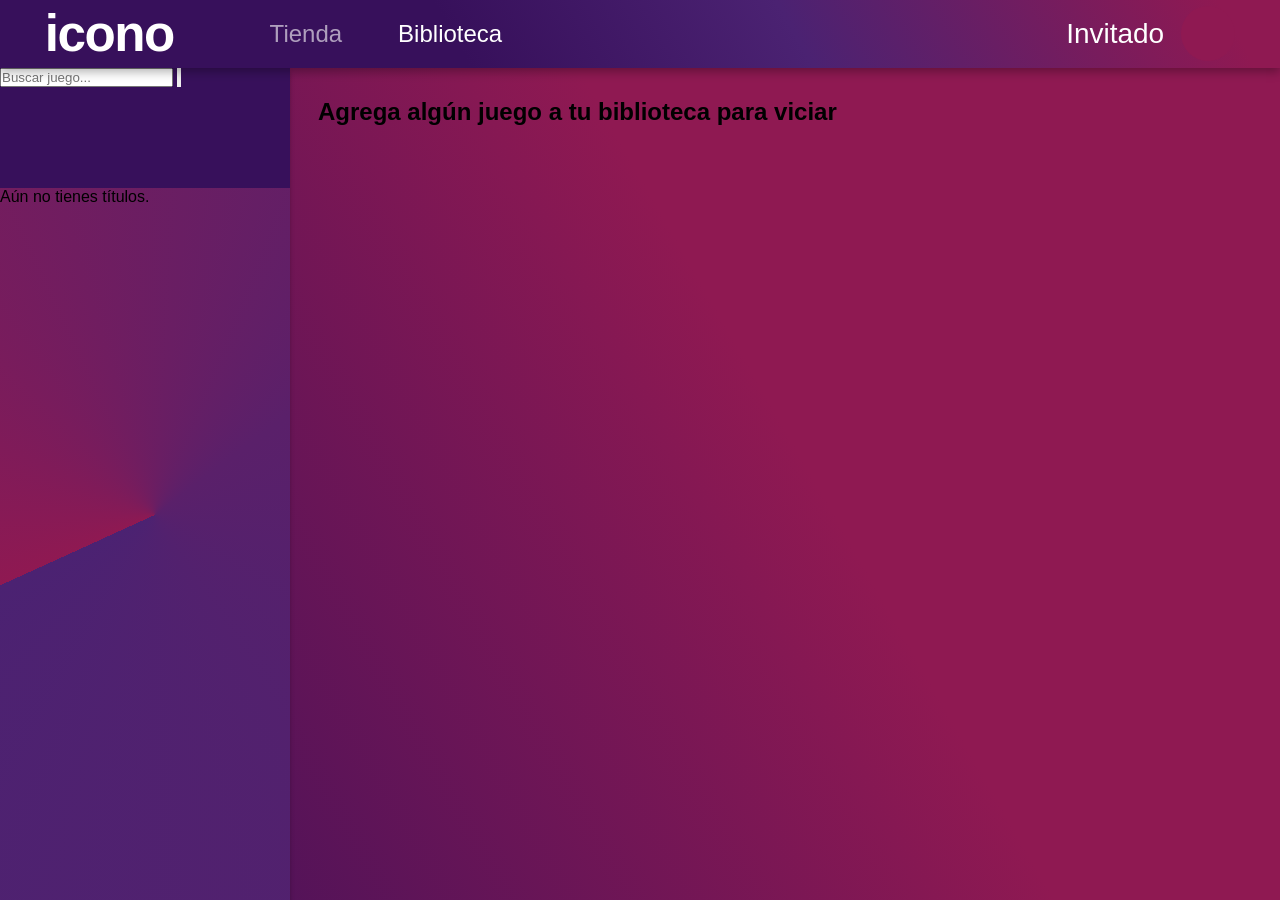
==== src/main/webapp/biblioteca.html @ ac636961 "creación repositorio" ====
<!DOCTYPE html>
<html lang="es">
<head>
    <meta charset="UTF-8">
    <meta name="viewport" content="width=device-width, initial-scale=1.0">
    <title>Mi Biblioteca - Juegos</title>
    <link rel="stylesheet" href="css/biblioteca.css">
</head>
<body class="body-biblioteca">

<header class="header">
    <h1 class="logo">icono</h1>
    <nav class="nav" id="menu-principal">
        <a href="tienda.html" class="link">Tienda</a>
        <a href="biblioteca.html" class="link active">Biblioteca</a>
        <a href="editor.html" class="link req-editor" style="display: none;">Subir Juego</a>
        <a href="mis_publicaciones.html" class="link req-editor" style="display: none;">Mis Publicaciones</a>
        <a href="revision.html" class="link req-admin" style="display: none;">Revision</a>
    </nav>
    <div class="user-slot">
        <span id="username" class="user-name">Invitado</span>
        <div class="user-avatar"></div>
    </div>
</header>

<div class="layout-biblioteca">
    <aside class="sidebar-biblioteca">
        <div class="sidebar-header">
            <div class="buscador-container">
                <input type="text" class="input-buscador" placeholder="Buscar juego...">
                <button class="btn-filtro" title="Filtrar y ordenar">
                    <svg viewBox="0 0 24 24" fill="none" stroke="currentColor" stroke-width="2" stroke-linecap="round" stroke-linejoin="round">
                        <polygon points="22 3 2 3 10 12.46 10 19 14 21 14 12.46 22 3"></polygon>
                    </svg>
                </button>
            </div>
        </div>

        <div class="sidebar-lista" id="lista-lateral-juegos">
            <div class="mensaje-vacio-sidebar" id="mensaje-vacio-sidebar">
                Aún no tienes títulos.
            </div>
        </div>
    </aside>

    <main class="main-biblioteca">

        <div class="mensaje-vacio-principal" id="mensaje-vacio-grid">
            <h2>Agrega algún juego a tu biblioteca para viciar</h2>
        </div>

        <div class="grid-biblioteca" id="grid-juegos" style="display: none;">
        </div>

    </main>
</div>

<script src="js/auth.js"></script>
</body>
</html>
---- src/main/webapp/css/biblioteca.css ----
/* ============================================================
   1. RESET BÁSICO Y CONFIGURACIÓN GLOBAL
   ============================================================ */
* {
    box-sizing: border-box;
    margin: 0;
    padding: 0;
    font-family: 'Inter', Arial, sans-serif;
}

.body-biblioteca {
    background: linear-gradient(60.2deg, #37105C -5.3%, #8F1952 58.78%);
    min-height: 100vh;
    display: flex;
    flex-direction: column;
    overflow: hidden; /* Evitamos scroll general si no hace falta */
}

/* ============================================================
   2. CABECERA (EXTRAÍDA DIRECTAMENTE DE TU tienda.css)
   ============================================================ */
.header {
    position: sticky;
    top: 0;
    z-index: 1000;
    background: linear-gradient(60.5deg, #37105B 35.73%, #4B2272 61.77%, #8F1952 95.26%, #8F1952 119.44%);
    height: 7.5vh;
    width: 100%;
    display: flex;
    align-items: center;
    padding: 0 3.5%;
    box-shadow: 0 0.25rem 0.6rem rgba(0, 0, 0, 0.3);
}

.logo {
    color: #FFFFFF;
    font-weight: 900;
    font-size: 3.2rem;
    letter-spacing: -0.03em;
}

.nav {
    display: flex;
    gap: 3.5rem;
    margin-left: 6rem;
}

.link {
    color: rgba(255, 255, 255, 0.6);
    font-size: 1.5rem;
    font-family: 'Kokoro', sans-serif;
    text-decoration: none;
    text-transform: capitalize;
    transition: color 0.3s ease;
}

.link:hover, .link.active {
    color: #FFFFFF;
}

.user-slot {
    margin-left: auto;
    display: flex;
    align-items: center;
    gap: 1.0625rem;
}

.user-name {
    color: #FFFFFF;
    font-size: 1.75rem;
    font-family: 'Kokoro', sans-serif;
    text-transform: capitalize;
    text-align: right;
}

.user-avatar {
    width: 3.375rem;
    height: 3.4375rem;
    background: url('../img/image.png') center/cover no-repeat;
    border-radius: 50%;
    background-color: #8F1952;
}

/* ============================================================
   3. ESTRUCTURA DE LA PÁGINA (SIDEBAR + MAIN)
   ============================================================ */
.layout-biblioteca {
    display: flex;
    flex-grow: 1;
    /* Ocupa exactamente el alto restante de la pantalla */
    height: calc(100vh - 7.5vh);
}

/* --- BARRA LATERAL (290px exactos del Figma) --- */
.sidebar-biblioteca {
    width: 18.125rem; /* 290px */
    height: 100%;
    background: conic-gradient(from 245.52deg at 53.45% 53.71%, #8F1952 0deg, #5A206A 167.46deg, #4B2272 360deg);
    box-shadow: 0px 4px 4px rgba(0, 0, 0, 0.25);
    display: flex;
    flex-direction: column;
    flex-shrink: 0;
    overflow-y: auto;
}

/* Caja oscura de arriba (120px) */
.sidebar-header {
    width: 100%;
    height: 7.5rem; /* 120px */
    background: #37105B;
    flex-shrink: 0;
}

/* Lista de juegos en la barra */
.sidebar-lista {
    display: flex;
    flex-direction: column;
}

.item-juego {
    width: 100%;
    height: 2.5rem; /* 40px */
    display: flex;
    align-items: center;
    padding-left: 1rem; /* 16px de margen izquierdo según tus coordenadas */
    cursor: pointer;
    transition: background 0.2s ease;
}

.item-juego:hover {
    background: rgba(255, 255, 255, 0.1);
}

.icono-juego {
    width: 2rem; /* 32px */
    height: 1.75rem; /* 28px */
    object-fit: contain;
}

.texto-juego {
    color: #FFFFFF;
    font-size: 1.25rem; /* 20px */
    margin-left: 0.3125rem; /* 5px de separación para llegar a los 53px exactos */
    font-family: 'Kokoro', sans-serif;
    text-transform: capitalize;
}

/* --- CONTENEDOR DE TARJETAS --- */
.main-biblioteca {
    flex-grow: 1;
    /* Margen exacto: 30px arriba (1.875rem), 28px izquierda de separación con la barra (1.75rem) */
    padding: 1.875rem 2rem 2rem 1.75rem;
    overflow-y: auto; /* Permite scroll solo en esta parte si hay muchos juegos */
}

/* ============================================================
   4. TARJETAS DE JUEGO (5 COLUMNAS EXACTAS Y FLUIDAS)
   ============================================================ */
.grid-biblioteca {
    display: grid;
    /* MAGIA: Forzamos exactamente 5 columnas elásticas.
       Así siempre habrá 5 juegos por fila sin importar el tamaño de tu monitor */
    grid-template-columns: repeat(5, 1fr);
    /* 14px de separación vertical, 28px de separación horizontal */
    gap: 0.875rem 1.75rem;
    width: 100%;
}

.card-biblioteca {
    width: 100%;
    /* Mantiene la proporción exacta de tu Figma (240x388) sin usar medidas fijas que rompan la pantalla */
    aspect-ratio: 240 / 388;
    height: auto;
    background-color: rgba(0, 0, 0, 0.2);
    background-position: center;
    background-size: cover;
    position: relative;
    overflow: hidden;
    box-shadow: 0 0.5rem 1rem rgba(0, 0, 0, 0.3);
}

/* ============================================================
   5. BOTÓN JUGAR (ALINEADO A LA DERECHA)
   ============================================================ */
/* Capa oscura que aparece por debajo en hover */
.overlay-biblioteca {
    position: absolute;
    bottom: 0; left: 0; right: 0;
    height: 6.5rem;
    background: linear-gradient(180deg, rgba(55, 16, 92, 0) 0%, rgba(143, 25, 82, 0.9) 100%);
    opacity: 0;
    transition: opacity 0.3s ease;
    display: flex;

    /* ESTO EMPUJA EL BOTÓN HACIA LA DERECHA */
    justify-content: flex-end;
    align-items: center;
    /* Le damos un pequeño margen para que no choque contra la pared */
    padding-right: 1rem;
    backdrop-filter: blur(2px);
}

.card-biblioteca:hover .overlay-biblioteca {
    opacity: 1;
}

/* Botón jugar (Ajustado para que respire bien dentro de la tarjeta) */
.btn-jugar {
    width: 60%; /* Hacemos el botón un poco fluido para que no se salga al encoger la pantalla */
    max-width: 8.625rem; /* Tope exacto de 138px de tu Figma */
    height: 2.875rem; /* 46px */
    display: flex;
    justify-content: center;
    align-items: center;
    color: #FFFFFF;
    font-size: 1.6rem;
    font-family: 'Kokoro', sans-serif;
    border: none;
    border-radius: 0.9375rem; /* 15px */
    cursor: pointer;
    background: radial-gradient(circle at right, #37105C 10%, #831149 100%);
    box-shadow: 0 4px 13.7px rgba(0, 0, 0, 0.65);
    transition: transform 0.2s ease;
}

/* Triangulito de Play (▶) */
.btn-jugar::before {
    content: "▶";
    font-size: 1.2rem;
    margin-right: 0.5rem;
}

.btn-jugar:hover {
    transform: translateY(-0.125rem);
}
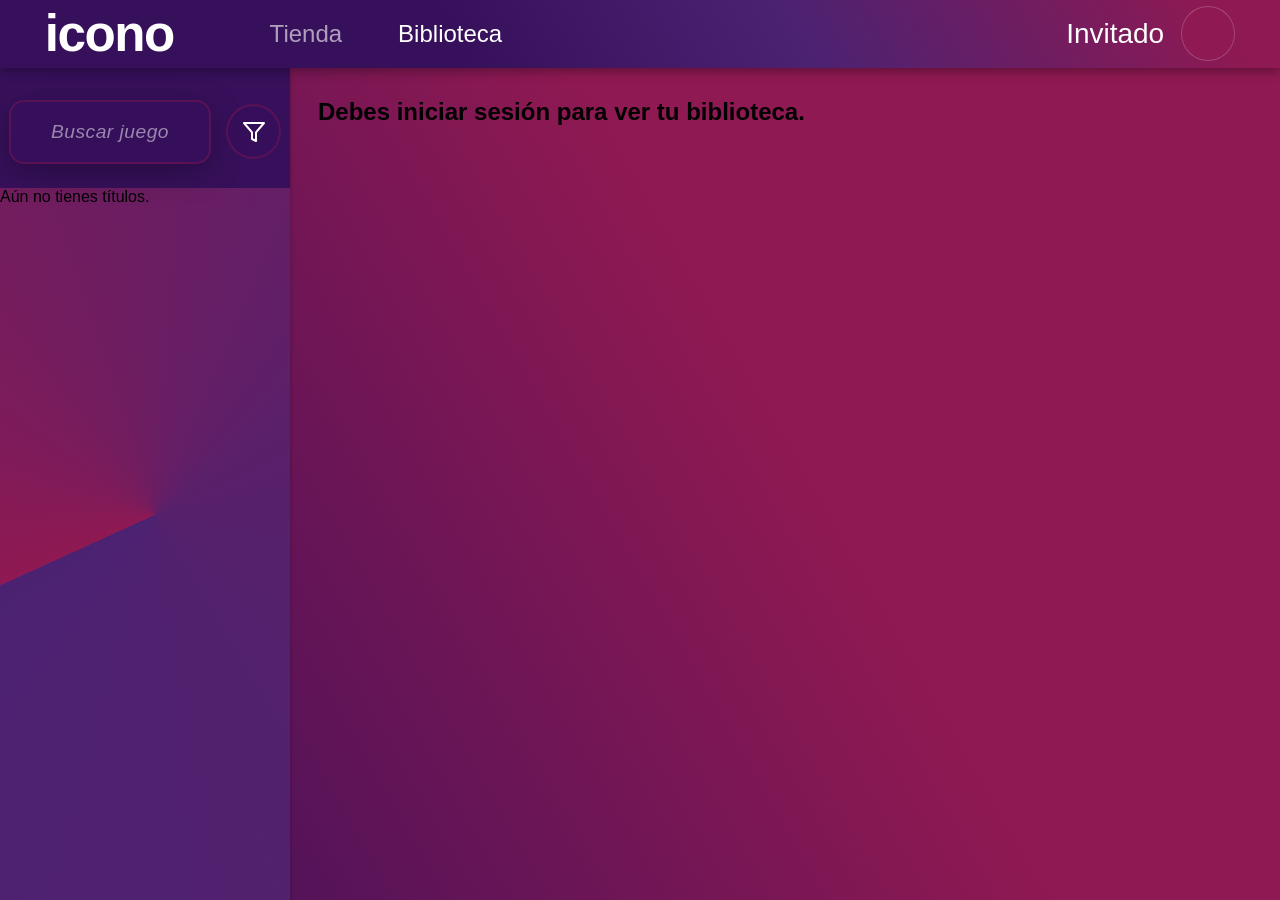
==== commit bf5e6e18: "limpieza de comentarios" ====
--- a/src/main/webapp/biblioteca.html
+++ b/src/main/webapp/biblioteca.html
@@ -29,7 +29,8 @@
             <div class="buscador-container">
                 <input type="text" class="input-buscador" placeholder="Buscar juego...">
                 <button class="btn-filtro" title="Filtrar y ordenar">
-                    <svg viewBox="0 0 24 24" fill="none" stroke="currentColor" stroke-width="2" stroke-linecap="round" stroke-linejoin="round">
+                    <svg viewBox="0 0 24 24" fill="none" stroke="currentColor" stroke-width="2" stroke-linecap="round"
+                         stroke-linejoin="round">
                         <polygon points="22 3 2 3 10 12.46 10 19 14 21 14 12.46 22 3"></polygon>
                     </svg>
                 </button>
@@ -56,5 +57,6 @@
 </div>
 
 <script src="js/auth.js"></script>
+<script src="js/biblioteca.js"></script>
 </body>
 </html>
--- a/src/main/webapp/css/biblioteca.css
+++ b/src/main/webapp/css/biblioteca.css
@@ -1,6 +1,4 @@
-/* ============================================================
-   1. RESET BÁSICO Y CONFIGURACIÓN GLOBAL
-   ============================================================ */
+
 * {
     box-sizing: border-box;
     margin: 0;
@@ -13,12 +11,10 @@
     min-height: 100vh;
     display: flex;
     flex-direction: column;
-    overflow: hidden; /* Evitamos scroll general si no hace falta */
-}
-
-/* ============================================================
-   2. CABECERA (EXTRAÍDA DIRECTAMENTE DE TU tienda.css)
-   ============================================================ */
+    overflow: hidden;
+}
+
+
 .header {
     position: sticky;
     top: 0;
@@ -73,163 +69,280 @@
     text-align: right;
 }
 
+
 .user-avatar {
     width: 3.375rem;
     height: 3.4375rem;
-    background: url('../img/image.png') center/cover no-repeat;
     border-radius: 50%;
     background-color: #8F1952;
-}
-
-/* ============================================================
-   3. ESTRUCTURA DE LA PÁGINA (SIDEBAR + MAIN)
-   ============================================================ */
+    background-size: cover;
+    background-position: center;
+    background-repeat: no-repeat;
+    border: 1px solid rgba(255, 255, 255, 0.2);
+}
+
+
 .layout-biblioteca {
     display: flex;
     flex-grow: 1;
-    /* Ocupa exactamente el alto restante de la pantalla */
     height: calc(100vh - 7.5vh);
 }
 
-/* --- BARRA LATERAL (290px exactos del Figma) --- */
 .sidebar-biblioteca {
-    width: 18.125rem; /* 290px */
+    width: 18.125rem;
     height: 100%;
     background: conic-gradient(from 245.52deg at 53.45% 53.71%, #8F1952 0deg, #5A206A 167.46deg, #4B2272 360deg);
-    box-shadow: 0px 4px 4px rgba(0, 0, 0, 0.25);
+    box-shadow: 0 4px 4px rgba(0, 0, 0, 0.25);
     display: flex;
     flex-direction: column;
     flex-shrink: 0;
     overflow-y: auto;
 }
 
-/* Caja oscura de arriba (120px) */
 .sidebar-header {
     width: 100%;
-    height: 7.5rem; /* 120px */
+    height: 7.5rem;
     background: #37105B;
     flex-shrink: 0;
 }
 
-/* Lista de juegos en la barra */
 .sidebar-lista {
     display: flex;
     flex-direction: column;
 }
 
+
 .item-juego {
     width: 100%;
-    height: 2.5rem; /* 40px */
-    display: flex;
-    align-items: center;
-    padding-left: 1rem; /* 16px de margen izquierdo según tus coordenadas */
+    height: 3rem;
+    display: flex;
+    align-items: start;
+    padding: 0.8rem 1.5rem;
     cursor: pointer;
-    transition: background 0.2s ease;
+    border-bottom: 1px solid rgba(255, 255, 255, 0.05);
+    transition: all 0.3s ease;
 }
 
 .item-juego:hover {
     background: rgba(255, 255, 255, 0.1);
+    padding-left: 2rem;
+    border-left: 4px solid #d12f7a;
 }
 
 .icono-juego {
-    width: 2rem; /* 32px */
-    height: 1.75rem; /* 28px */
-    object-fit: contain;
+    width: 2rem;
+    height: 2rem;
+    object-fit: cover;
+    align-self: center;
+    border-radius: 8px;
+    box-shadow: 0 2px 6px rgba(0, 0, 0, 0.4);
+    flex-shrink: 0;
 }
 
 .texto-juego {
     color: #FFFFFF;
-    font-size: 1.25rem; /* 20px */
-    margin-left: 0.3125rem; /* 5px de separación para llegar a los 53px exactos */
-    font-family: 'Kokoro', sans-serif;
-    text-transform: capitalize;
-}
-
-/* --- CONTENEDOR DE TARJETAS --- */
+    font-size: 1.1rem;
+    margin-left: 1rem;
+    font-family: 'Kokoro', sans-serif;
+    white-space: nowrap;
+    overflow: hidden;
+    text-overflow: ellipsis;
+}
+
+
 .main-biblioteca {
     flex-grow: 1;
-    /* Margen exacto: 30px arriba (1.875rem), 28px izquierda de separación con la barra (1.75rem) */
     padding: 1.875rem 2rem 2rem 1.75rem;
-    overflow-y: auto; /* Permite scroll solo en esta parte si hay muchos juegos */
-}
-
-/* ============================================================
-   4. TARJETAS DE JUEGO (5 COLUMNAS EXACTAS Y FLUIDAS)
-   ============================================================ */
+    overflow-y: auto;
+}
+
+
+.buscador-container {
+    display: flex;
+    justify-content: center;
+    align-items: center;
+    gap: 15px;
+    margin: 2rem auto 3rem auto;
+    width: 100%;
+    max-width: 17rem;
+    position: relative;
+}
+
+
+.input-buscador {
+    width: 100%;
+    padding: 1.2rem 2.5rem;
+    font-size: 1.2rem;
+    color: #ffffff;
+
+    background: rgba(55, 16, 92, 0.3);
+    border: 2px solid rgba(143, 25, 82, 0.4);
+    border-radius: 15px;
+    outline: none;
+    box-shadow: 0 8px 32px rgba(0, 0, 0, 0.3);
+    backdrop-filter: blur(10px);
+    transition: all 0.4s cubic-bezier(0.25, 0.8, 0.25, 1);
+    font-family: 'Inter', sans-serif;
+    letter-spacing: 0.5px;
+}
+
+.input-buscador::placeholder {
+    color: rgba(255, 255, 255, 0.5);
+    font-weight: 300;
+    font-style: italic;
+}
+
+
+.input-buscador:focus {
+    background: rgba(55, 16, 92, 0.6);
+    border-color: #d12f7a;
+    box-shadow: 0 8px 32px rgba(0, 0, 0, 0.4), 0 0 20px rgba(143, 25, 82, 0.6);
+    transform: translateY(-2px);
+}
+
+
+.btn-filtro {
+    background: rgba(55, 16, 92, 0.3);
+    border: 2px solid rgba(143, 25, 82, 0.4);
+    border-radius: 50%;
+    width: 55px;
+    height: 55px;
+    display: flex;
+    justify-content: center;
+    align-items: center;
+    color: white;
+    cursor: pointer;
+    backdrop-filter: blur(10px);
+    transition: all 0.3s ease;
+    flex-shrink: 0;
+}
+
+.btn-filtro svg {
+    width: 24px;
+    height: 24px;
+}
+
+.btn-filtro:hover {
+    background: rgba(143, 25, 82, 0.6);
+    border-color: #d12f7a;
+    transform: scale(1.1);
+    box-shadow: 0 5px 15px rgba(209, 47, 122, 0.4);
+}
+
+
+.mensaje-vacio-grid {
+    display: flex;
+    flex-direction: column;
+    align-items: center;
+    justify-content: center;
+    text-align: center;
+    padding: 4rem 3rem;
+    background: linear-gradient(145deg, rgba(55, 16, 91, 0.4) 0%, rgba(143, 25, 82, 0.1) 100%);
+    border: 2px dashed rgba(143, 25, 82, 0.7);
+    border-radius: 20px;
+    width: 100%;
+    max-width: 700px;
+    margin: 0 auto;
+    box-shadow: 0 8px 32px rgba(0, 0, 0, 0.25);
+    backdrop-filter: blur(8px);
+    transition: all 0.3s ease;
+}
+
+.mensaje-vacio-grid:hover {
+    border-color: rgba(209, 47, 122, 0.9);
+    background: linear-gradient(145deg, rgba(55, 16, 91, 0.5) 0%, rgba(143, 25, 82, 0.2) 100%);
+    box-shadow: 0 8px 32px rgba(143, 25, 82, 0.2);
+}
+
+.mensaje-vacio-grid p {
+    color: rgba(255, 255, 255, 0.9);
+    font-size: 1.8rem;
+    font-family: 'Kokoro', sans-serif;
+    letter-spacing: 1px;
+    margin: 0;
+    text-shadow: 2px 2px 8px rgba(0, 0, 0, 0.8);
+}
+
+
 .grid-biblioteca {
     display: grid;
-    /* MAGIA: Forzamos exactamente 5 columnas elásticas.
-       Así siempre habrá 5 juegos por fila sin importar el tamaño de tu monitor */
     grid-template-columns: repeat(5, 1fr);
-    /* 14px de separación vertical, 28px de separación horizontal */
     gap: 0.875rem 1.75rem;
     width: 100%;
 }
 
 .card-biblioteca {
     width: 100%;
-    /* Mantiene la proporción exacta de tu Figma (240x388) sin usar medidas fijas que rompan la pantalla */
     aspect-ratio: 240 / 388;
     height: auto;
     background-color: rgba(0, 0, 0, 0.2);
     background-position: center;
     background-size: cover;
+    background-repeat: no-repeat;
     position: relative;
     overflow: hidden;
     box-shadow: 0 0.5rem 1rem rgba(0, 0, 0, 0.3);
-}
-
-/* ============================================================
-   5. BOTÓN JUGAR (ALINEADO A LA DERECHA)
-   ============================================================ */
-/* Capa oscura que aparece por debajo en hover */
+    transition: transform 0.3s ease, box-shadow 0.3s ease;
+}
+
+.card-biblioteca:hover {
+    transform: translateY(-5px);
+    box-shadow: 0 8px 25px #8F1952;
+}
+
+
 .overlay-biblioteca {
     position: absolute;
-    bottom: 0; left: 0; right: 0;
-    height: 6.5rem;
-    background: linear-gradient(180deg, rgba(55, 16, 92, 0) 0%, rgba(143, 25, 82, 0.9) 100%);
+    bottom: 0;
+    left: 0;
+    right: 0;
+    height: 80px;
+
+    background: linear-gradient(90deg, rgba(75, 34, 114, 0.9) 0%, rgba(143, 25, 82, 0.8) 100%);
     opacity: 0;
     transition: opacity 0.3s ease;
     display: flex;
 
-    /* ESTO EMPUJA EL BOTÓN HACIA LA DERECHA */
     justify-content: flex-end;
     align-items: center;
-    /* Le damos un pequeño margen para que no choque contra la pared */
-    padding-right: 1rem;
-    backdrop-filter: blur(2px);
+    padding-right: 14px;
 }
 
 .card-biblioteca:hover .overlay-biblioteca {
     opacity: 1;
 }
 
-/* Botón jugar (Ajustado para que respire bien dentro de la tarjeta) */
+
 .btn-jugar {
-    width: 60%; /* Hacemos el botón un poco fluido para que no se salga al encoger la pantalla */
-    max-width: 8.625rem; /* Tope exacto de 138px de tu Figma */
-    height: 2.875rem; /* 46px */
+    width: 138px;
+    height: 46px;
     display: flex;
     justify-content: center;
     align-items: center;
     color: #FFFFFF;
-    font-size: 1.6rem;
-    font-family: 'Kokoro', sans-serif;
+    font-family: 'Kokoro', sans-serif;
+    font-size: 1.4rem;
+    letter-spacing: -0.005em;
+    text-transform: capitalize;
     border: none;
-    border-radius: 0.9375rem; /* 15px */
+    border-radius: 15px;
     cursor: pointer;
-    background: radial-gradient(circle at right, #37105C 10%, #831149 100%);
-    box-shadow: 0 4px 13.7px rgba(0, 0, 0, 0.65);
+
+    background: radial-gradient(circle at left bottom, #8F1952 0%, #37105C 100%);
+    box-shadow: 0 4.6px 15.75px rgba(0, 0, 0, 0.65);
     transition: transform 0.2s ease;
 }
 
-/* Triangulito de Play (▶) */
+
 .btn-jugar::before {
     content: "▶";
-    font-size: 1.2rem;
-    margin-right: 0.5rem;
+    font-size: 1.5rem;
+    color: #D9D9D9;
+    margin-right: 6px;
+
+    transform: translateY(-2px);
 }
 
 .btn-jugar:hover {
-    transform: translateY(-0.125rem);
+    transform: scale(1.05);
 }
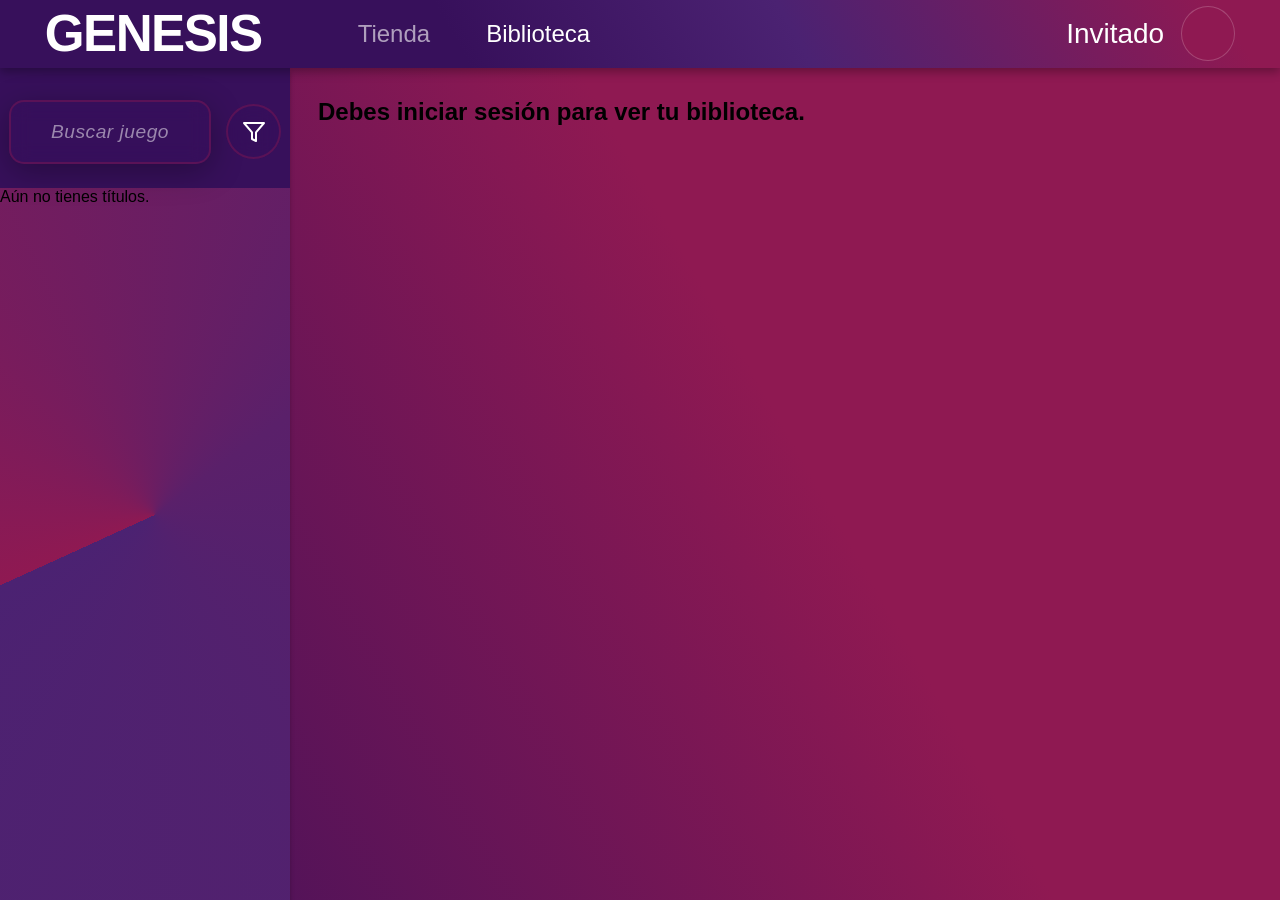
==== commit e26dcd3a: "cambio de icono a genesis y markdown" ====
--- a/src/main/webapp/biblioteca.html
+++ b/src/main/webapp/biblioteca.html
@@ -9,7 +9,7 @@
 <body class="body-biblioteca">
 
 <header class="header">
-    <h1 class="logo">icono</h1>
+    <h1 class="logo">GENESIS</h1>
     <nav class="nav" id="menu-principal">
         <a href="tienda.html" class="link">Tienda</a>
         <a href="biblioteca.html" class="link active">Biblioteca</a>
--- a/src/main/webapp/css/biblioteca.css
+++ b/src/main/webapp/css/biblioteca.css
@@ -345,4 +345,41 @@
 
 .btn-jugar:hover {
     transform: scale(1.05);
+}
+
+@media (max-width: 1200px) {
+    .nav { margin-left: 2rem; gap: 1.5rem; }
+    .grid-biblioteca { grid-template-columns: repeat(4, 1fr); }
+}
+
+@media (max-width: 992px) {
+    .grid-biblioteca { grid-template-columns: repeat(3, 1fr); }
+    .sidebar-biblioteca { width: 14rem; }
+}
+
+@media (max-width: 768px) {
+    html, body { overflow-x: hidden; max-width: 100vw; }
+
+    .header { padding: 0.8rem 1rem; flex-wrap: nowrap; justify-content: space-between; height: 7.5vh; min-height: 60px; position: sticky; top: 0; z-index: 1000; }
+    .logo { font-size: 1.8rem; flex-shrink: 0; }
+    .user-name { display: none; }
+    .user-avatar { width: 2.2rem; height: 2.2rem; flex-shrink: 0; }
+    .user-slot { margin-left: 0; flex-shrink: 0; }
+    .nav { margin: 0 1rem; flex-grow: 1; gap: 1.5rem; overflow-x: auto; white-space: nowrap; padding-top: 0; justify-content: flex-start; align-items: center; scrollbar-width: none; -ms-overflow-style: none; display: flex; }
+    .nav::-webkit-scrollbar { display: none; }
+    .link { font-size: 1.1rem; }
+
+    .layout-biblioteca { flex-direction: column; height: auto; overflow: visible; }
+    .main-biblioteca { overflow-y: visible; padding: 1.5rem 1rem; }
+    .sidebar-biblioteca { display: none; }
+
+    .buscador-container { flex-direction: column; max-width: 100%; }
+    .grid-biblioteca { grid-template-columns: repeat(2, 1fr); gap: 1rem; }
+    .card-biblioteca { max-width: 160px; margin: 0 auto; }
+    .btn-jugar { font-size: 0.9rem; height: 35px; width: 85%; }
+    .mensaje-vacio-grid p { font-size: 1.3rem; }
+}
+
+@media (max-width: 380px) {
+    .card-biblioteca { max-width: 140px; }
 }
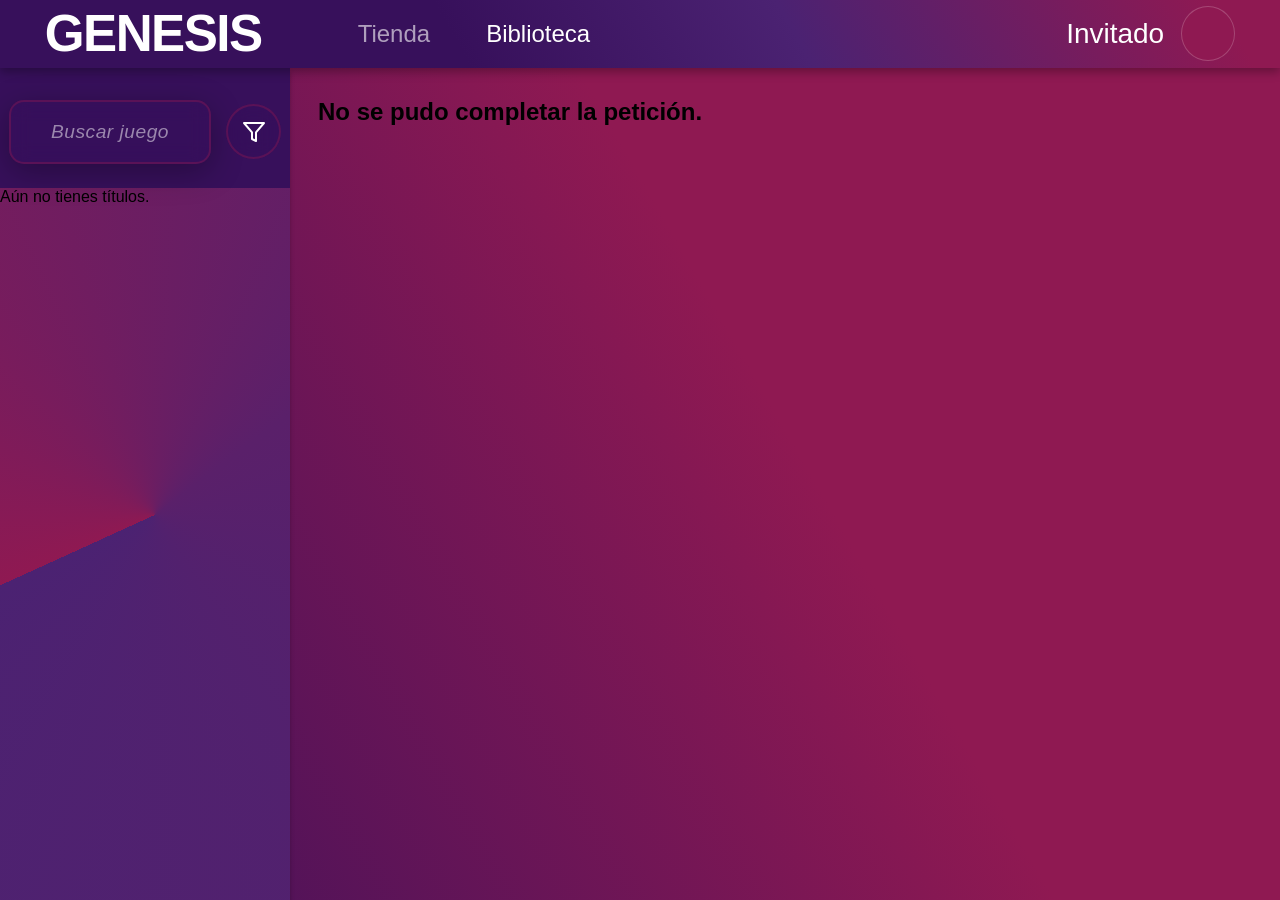
==== commit 4bc503a5: "Protect authentication, server authorization and account migration" ====
--- a/src/main/webapp/biblioteca.html
+++ b/src/main/webapp/biblioteca.html
@@ -56,6 +56,7 @@
     </main>
 </div>
 
+<script src="js/api.js"></script>
 <script src="js/auth.js"></script>
 <script src="js/biblioteca.js"></script>
 </body>
